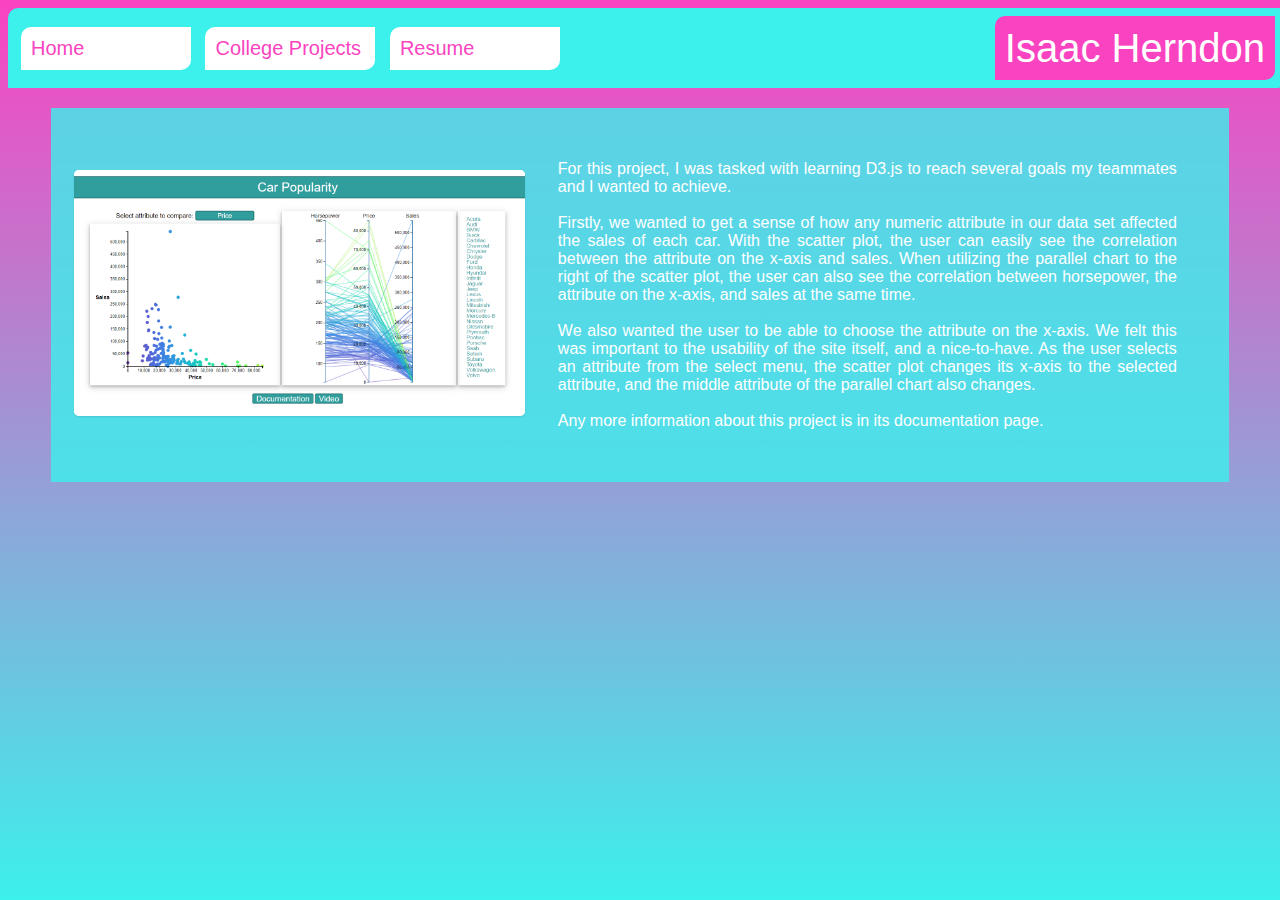
==== collegeProjects.html @ 23a6e67b "Completed banner" ====
<!DOCTYPE html>
<html>
    <head>
        <title>College Projects</title>
        <link rel="stylesheet" type="text/css" href="css/overall.css">
        
    </head>
    
    <body>
        <div id="header"></div><br><br><br><br><br>
        <div class="displayArea">
            <table>
                <tr>
                    <td class="container" width="40%">
                        <a href="cardataset/finalProject.html"><img class="box" src='imgs/d3Project.png' alt="D3.js Project"></a>
                    </td>
                    <td class="infoCell">
                        For this project, I was tasked with learning D3.js to reach several goals my teammates and I wanted to achieve. 
                        <br><br>Firstly, we wanted to get a sense of how any numeric attribute in our data set affected the sales of each car. With the scatter plot, the user can easily see the correlation between the attribute on the x-axis and sales. When utilizing the parallel chart to the right of the scatter plot, the user can also see the correlation between horsepower, the attribute on the x-axis, and sales at the same time.
                        <br><br>We also wanted the user to be able to choose the attribute on the x-axis. We felt this was important to the usability of the site itself, and a nice-to-have. As the user selects an attribute from the select menu, the scatter plot changes its x-axis to the selected attribute, and the middle attribute of the parallel chart also changes.
                        <br><br>Any more information about this project is in its documentation page.
                    </td>
                </tr>
            </table>
            
        </div>
        
        
        <script src="https://ajax.googleapis.com/ajax/libs/jquery/3.3.1/jquery.min.js"></script>
        <script> 
            $(function(){
              $("#header").load("includes/header.html"); 
              //$("#footer").load("footer.html"); 
            });
        </script> 
        <script src="js/overall.js"></script>
    </body>
</html>
---- css/overall.css ----
* {
    font-family: Arial;
}

html {
    min-height: 100%;
}

body {
    background-image: linear-gradient(rgba(250, 67, 192, 1), rgba(60, 240, 236, 1));
    background-repeat: no-repeat;
    min-height: 100%;
}

#header {
    height: 80px;
    width: 100%;
    background-color: rgba(60, 240, 236, 1);
    border-top-left-radius: 10px;
    border-bottom-right-radius: 10px;
    position: fixed;
}

.links {
    display: inline-block;
    background-color: white;
    color: rgba(250, 67, 192, 1);
    padding: 10px;
    font-size: 20px;
    margin-left: 10px;
    text-decoration: none;
    border-top-left-radius: 10px;
    border-bottom-right-radius: 10px;
    width: 150px;
    transition: box-shadow .25s, width .25s, background-color .5s, color .5s;
}

.links:hover {
    background-color: #fa43c0;
    color: white;
    box-shadow: 3px 5px rgba(145, 36, 111, 1);
    width: 225px;
}

#titleCell {
    text-align: right;
}

#bannerTable {
    height: 100%;
    width: 100%;
}

#linkColumn {
    text-align: left;
}

#siteTitle {
    color: white;
    padding: 10px;
    font-size: 40px;
    margin-right: 10px;
    text-decoration: none;
    background-color: rgba(250, 67, 192, 1);
    border-top-left-radius: 10px;
    border-bottom-right-radius: 10px;
    transition: box-shadow .25s;
}

#siteTitle:hover {
    box-shadow: 3px 5px rgba(145, 36, 111, 1);
}

/* citation for box code below
author: Tobias Ahlin Bjerrome
date accessed: 05/06/2020
url: https://tobiasahlin.com/blog/how-to-animate-box-shadow/
*/

.box {
    position: relative;
    display: inline-block;
    background-color: #fff;
    width: 100%;
    border-radius: 5px;
    box-shadow: 0 1px 2px rgba(0, 0, 0, 0.1);
    border-radius: 5px;
    -webkit-transition: all 0.6s cubic-bezier(0.165, 0.84, 0.44, 1);
    transition: all 0.6s cubic-bezier(0.165, 0.84, 0.44, 1);
}

.box::after {
    content: "";
    border-radius: 5px;
    position: absolute;
    z-index: -1;
    top: 0;
    left: 0;
    width: 100%;
    height: 100%;
    box-shadow: 0 40px 5px rgba(0, 0, 0, 0.9);
    opacity: 0;
    -webkit-transition: all 0.6s cubic-bezier(0.165, 0.84, 0.44, 1);
    transition: all 0.6s cubic-bezier(0.165, 0.84, 0.44, 1);
}

.box:hover {
    -webkit-transform: scale(1.02, 1.02);
    transform: scale(1.02, 1.02);
}

.box:hover::after {
    opacity: 1;
}

/* end of cited code */

.displayArea {
    background-color: rgba(60, 240, 236, .8);
    width: 90%;
    margin: 0 auto;
    margin-top: 10px;
    padding: 20px;
}

.infoCell {
    padding: 30px;
    text-align: justify;
    color: white;
}

#resumeDisplay {
    width: 1000px;
    text-align: center;
}
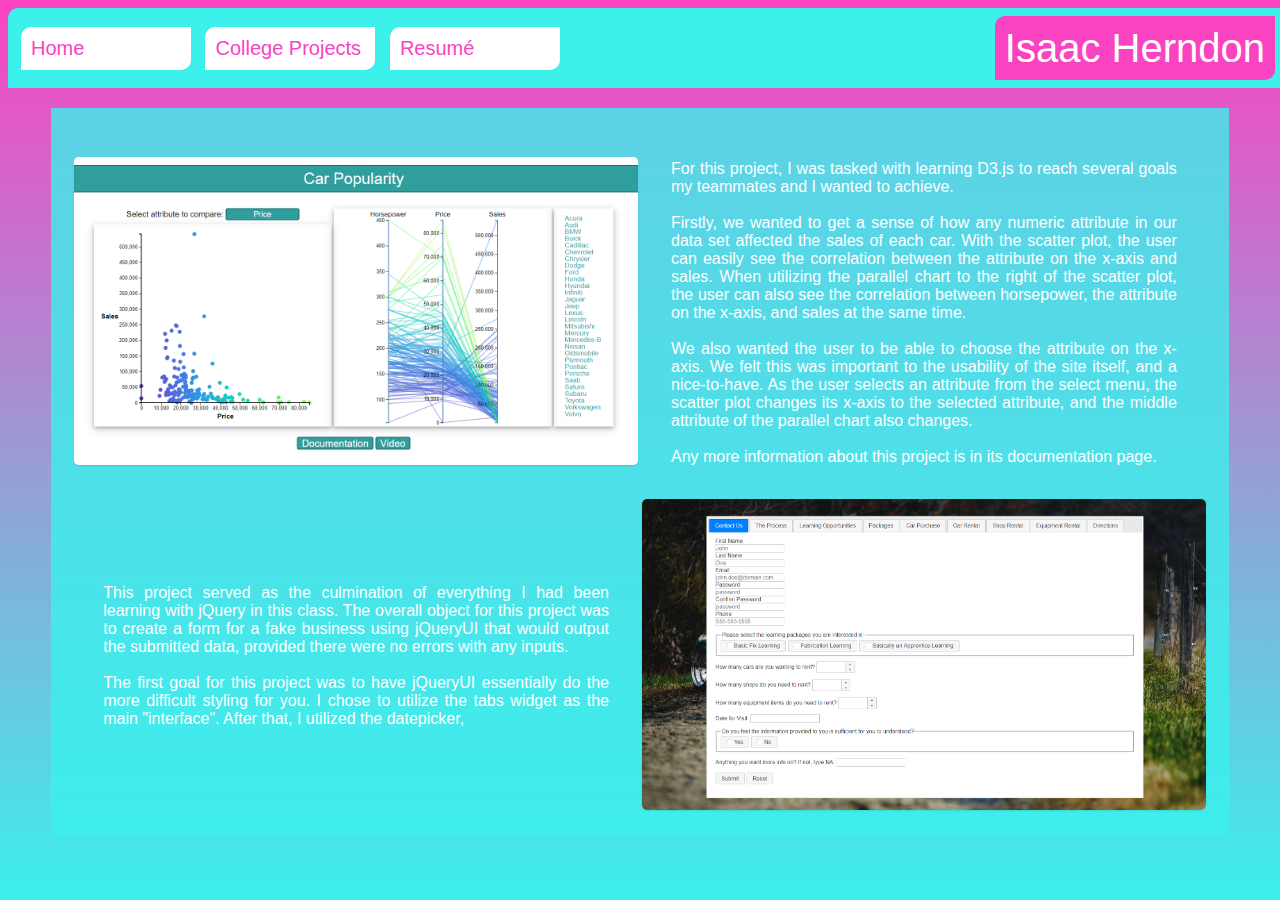
==== commit 3a701d9f: "Update collegeProjects.html" ====
--- a/collegeProjects.html
+++ b/collegeProjects.html
@@ -11,7 +11,7 @@
         <div class="displayArea">
             <table>
                 <tr>
-                    <td class="container" width="40%">
+                    <td class="container" width="50%">
                         <a href="cardataset/finalProject.html"><img class="box" src='imgs/d3Project.png' alt="D3.js Project"></a>
                     </td>
                     <td class="infoCell">
@@ -19,6 +19,15 @@
                         <br><br>Firstly, we wanted to get a sense of how any numeric attribute in our data set affected the sales of each car. With the scatter plot, the user can easily see the correlation between the attribute on the x-axis and sales. When utilizing the parallel chart to the right of the scatter plot, the user can also see the correlation between horsepower, the attribute on the x-axis, and sales at the same time.
                         <br><br>We also wanted the user to be able to choose the attribute on the x-axis. We felt this was important to the usability of the site itself, and a nice-to-have. As the user selects an attribute from the select menu, the scatter plot changes its x-axis to the selected attribute, and the middle attribute of the parallel chart also changes.
                         <br><br>Any more information about this project is in its documentation page.
+                    </td>
+                </tr>
+                <tr>
+                    <td class="infoCell">
+                        This project served as the culmination of everything I had been learning with jQuery in this class. The overall object for this project was to create a form for a fake business using jQueryUI that would output the submitted data, provided there were no errors with any inputs.
+                        <br><br>The first goal for this project was to have jQueryUI essentially do the more difficult styling for you. I chose to utilize the tabs widget as the main "interface". After that, I utilized the datepicker,
+                    </td>
+                    <td class="container">
+                        <a href="jQueryProject/finalRelease.html"><img class="box" src='imgs/jQueryProject.png' alt="jQuery Project"></a>
                     </td>
                 </tr>
             </table>
--- a/css/overall.css
+++ b/css/overall.css
@@ -19,6 +19,7 @@
     border-top-left-radius: 10px;
     border-bottom-right-radius: 10px;
     position: fixed;
+    z-index: 1;
 }
 
 .links {
@@ -93,7 +94,6 @@
     content: "";
     border-radius: 5px;
     position: absolute;
-    z-index: -1;
     top: 0;
     left: 0;
     width: 100%;
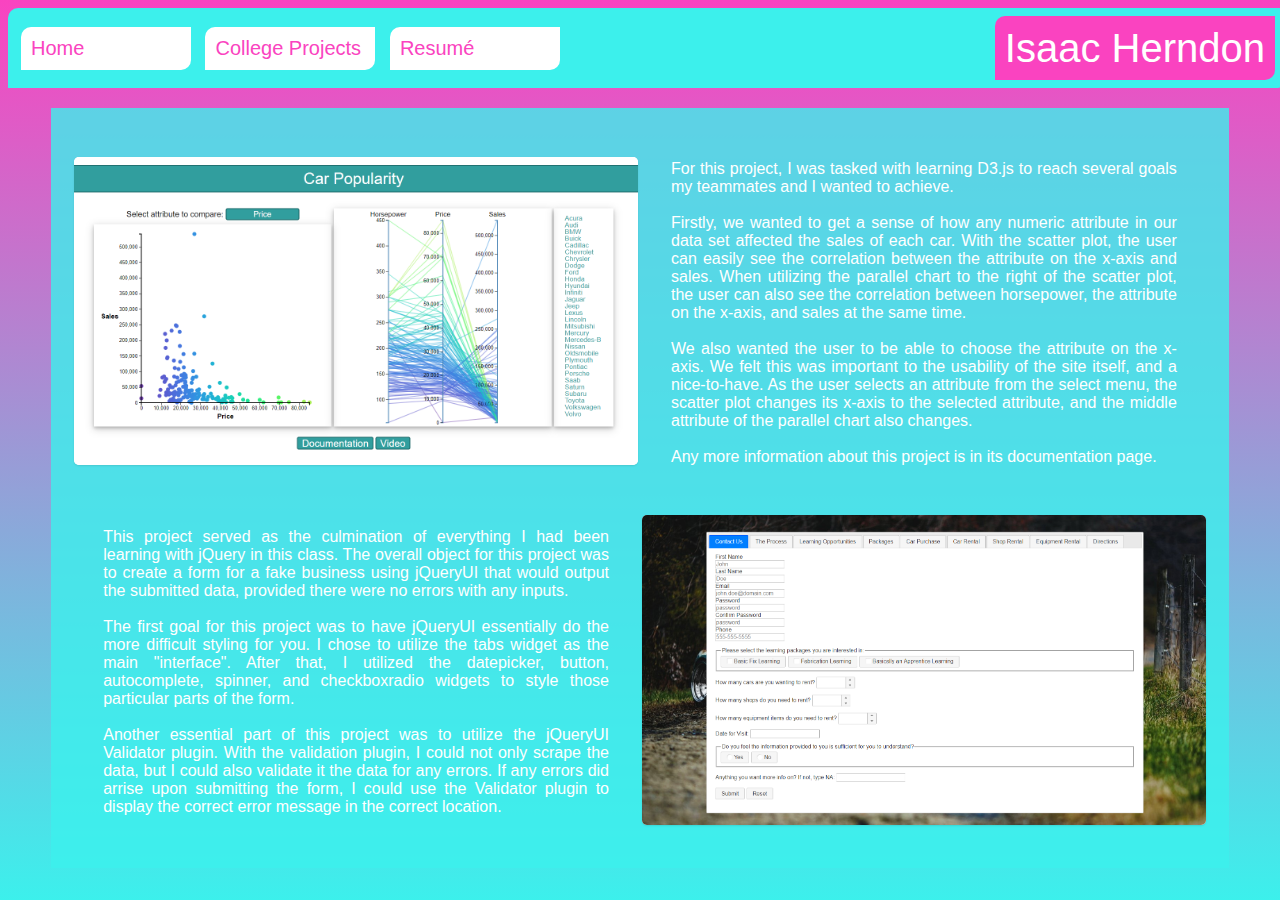
==== commit f4496864: "Update collegeProjects.html" ====
--- a/collegeProjects.html
+++ b/collegeProjects.html
@@ -24,7 +24,8 @@
                 <tr>
                     <td class="infoCell">
                         This project served as the culmination of everything I had been learning with jQuery in this class. The overall object for this project was to create a form for a fake business using jQueryUI that would output the submitted data, provided there were no errors with any inputs.
-                        <br><br>The first goal for this project was to have jQueryUI essentially do the more difficult styling for you. I chose to utilize the tabs widget as the main "interface". After that, I utilized the datepicker,
+                        <br><br>The first goal for this project was to have jQueryUI essentially do the more difficult styling for you. I chose to utilize the tabs widget as the main "interface". After that, I utilized the datepicker, button, autocomplete, spinner, and checkboxradio widgets to style those particular parts of the form.
+                        <br><br>Another essential part of this project was to utilize the jQueryUI Validator plugin. With the validation plugin, I could not only scrape the data, but I could also validate it the data for any errors. If any errors did arrise upon submitting the form, I could use the Validator plugin to display the correct error message in the correct location.
                     </td>
                     <td class="container">
                         <a href="jQueryProject/finalRelease.html"><img class="box" src='imgs/jQueryProject.png' alt="jQuery Project"></a>
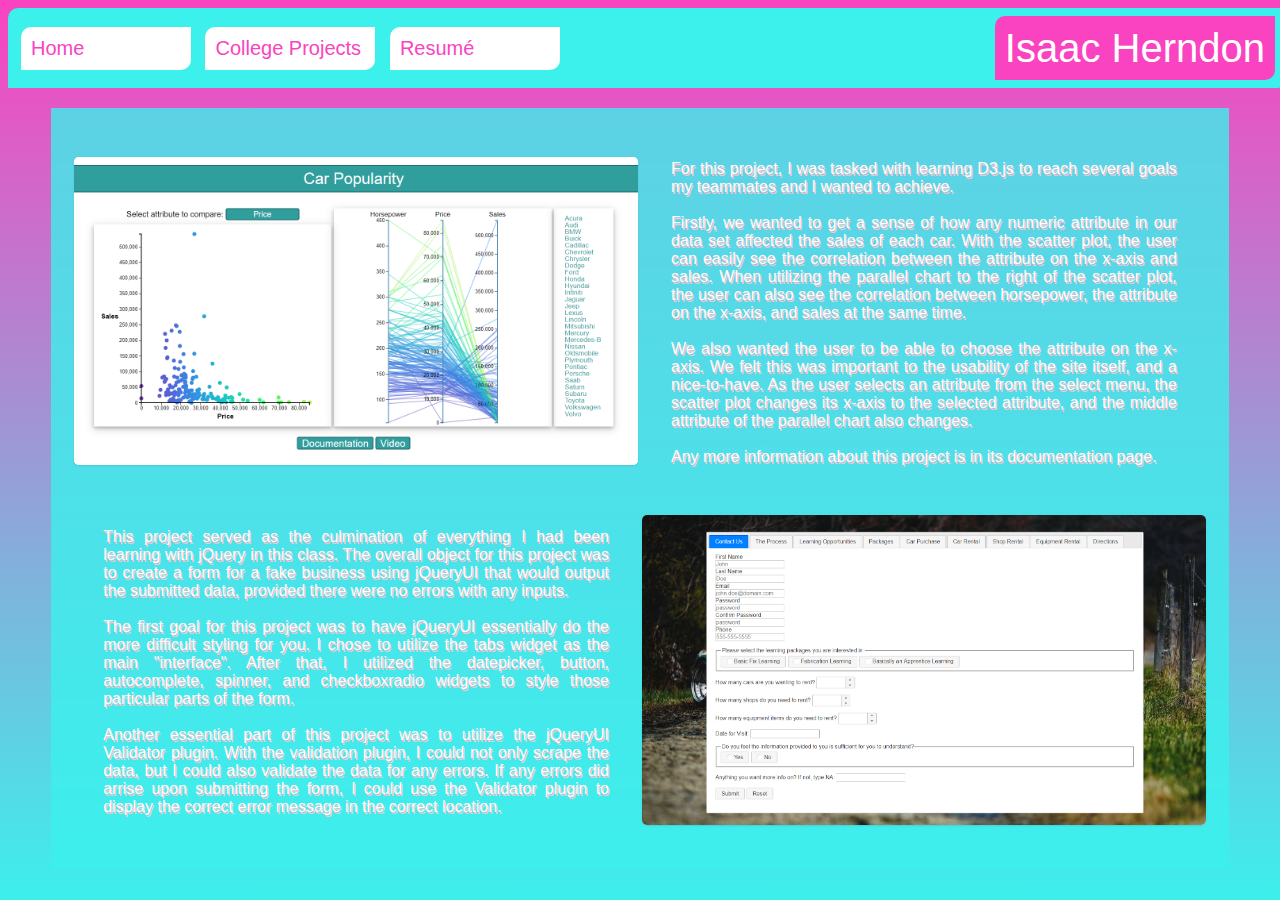
==== commit c30379c9: "updated collegeProjects" ====
--- a/collegeProjects.html
+++ b/collegeProjects.html
@@ -25,7 +25,7 @@
                     <td class="infoCell">
                         This project served as the culmination of everything I had been learning with jQuery in this class. The overall object for this project was to create a form for a fake business using jQueryUI that would output the submitted data, provided there were no errors with any inputs.
                         <br><br>The first goal for this project was to have jQueryUI essentially do the more difficult styling for you. I chose to utilize the tabs widget as the main "interface". After that, I utilized the datepicker, button, autocomplete, spinner, and checkboxradio widgets to style those particular parts of the form.
-                        <br><br>Another essential part of this project was to utilize the jQueryUI Validator plugin. With the validation plugin, I could not only scrape the data, but I could also validate it the data for any errors. If any errors did arrise upon submitting the form, I could use the Validator plugin to display the correct error message in the correct location.
+                        <br><br>Another essential part of this project was to utilize the jQueryUI Validator plugin. With the validation plugin, I could not only scrape the data, but I could also validate the data for any errors. If any errors did arrise upon submitting the form, I could use the Validator plugin to display the correct error message in the correct location.
                     </td>
                     <td class="container">
                         <a href="jQueryProject/finalRelease.html"><img class="box" src='imgs/jQueryProject.png' alt="jQuery Project"></a>
--- a/css/overall.css
+++ b/css/overall.css
@@ -127,6 +127,7 @@
     padding: 30px;
     text-align: justify;
     color: white;
+    text-shadow: 1px 2px pink;
 }
 
 #resumeDisplay {
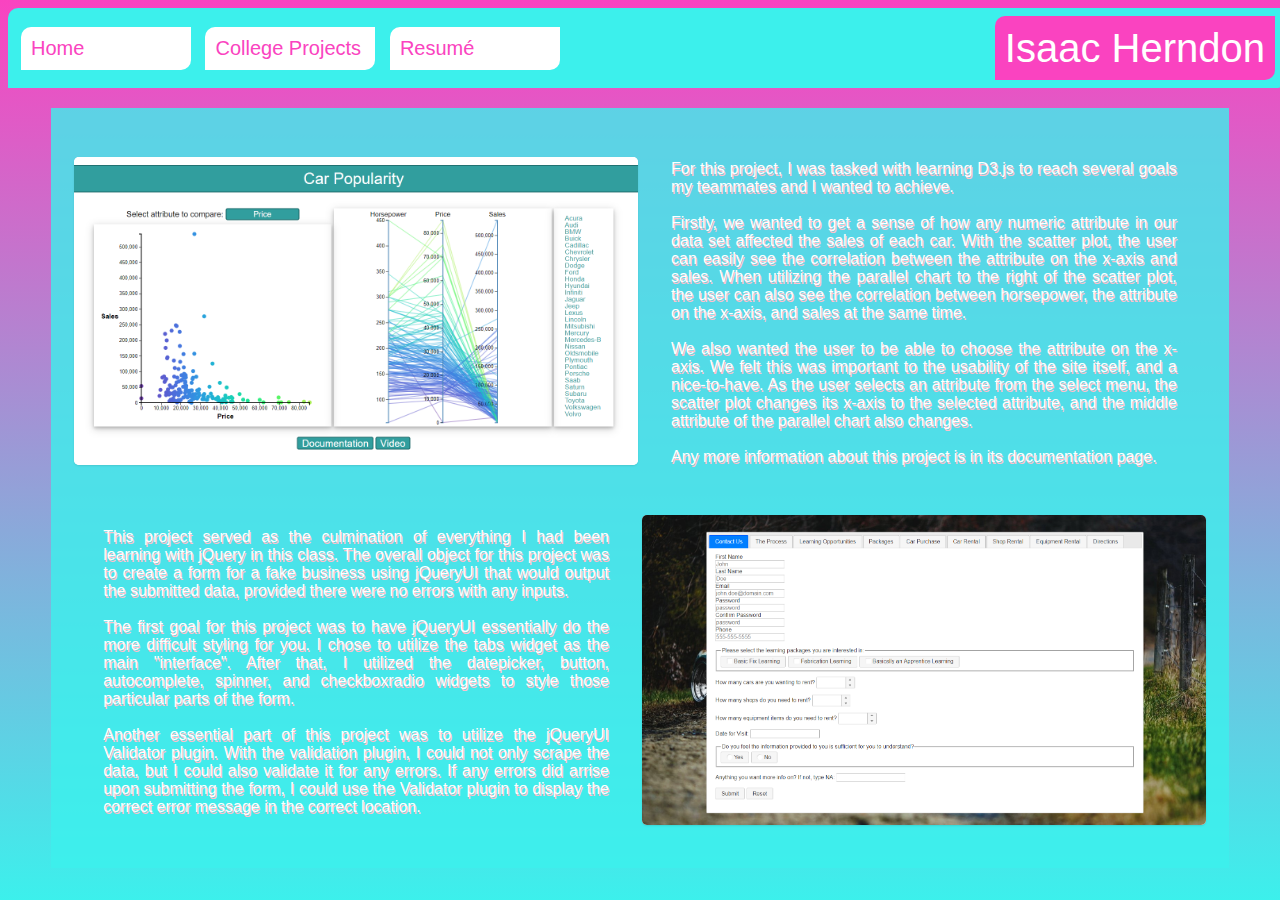
==== commit 32c607ef: "Update collegeProjects.html" ====
--- a/collegeProjects.html
+++ b/collegeProjects.html
@@ -25,7 +25,7 @@
                     <td class="infoCell">
                         This project served as the culmination of everything I had been learning with jQuery in this class. The overall object for this project was to create a form for a fake business using jQueryUI that would output the submitted data, provided there were no errors with any inputs.
                         <br><br>The first goal for this project was to have jQueryUI essentially do the more difficult styling for you. I chose to utilize the tabs widget as the main "interface". After that, I utilized the datepicker, button, autocomplete, spinner, and checkboxradio widgets to style those particular parts of the form.
-                        <br><br>Another essential part of this project was to utilize the jQueryUI Validator plugin. With the validation plugin, I could not only scrape the data, but I could also validate the data for any errors. If any errors did arrise upon submitting the form, I could use the Validator plugin to display the correct error message in the correct location.
+                        <br><br>Another essential part of this project was to utilize the jQueryUI Validator plugin. With the validation plugin, I could not only scrape the data, but I could also validate it for any errors. If any errors did arrise upon submitting the form, I could use the Validator plugin to display the correct error message in the correct location.
                     </td>
                     <td class="container">
                         <a href="jQueryProject/finalRelease.html"><img class="box" src='imgs/jQueryProject.png' alt="jQuery Project"></a>
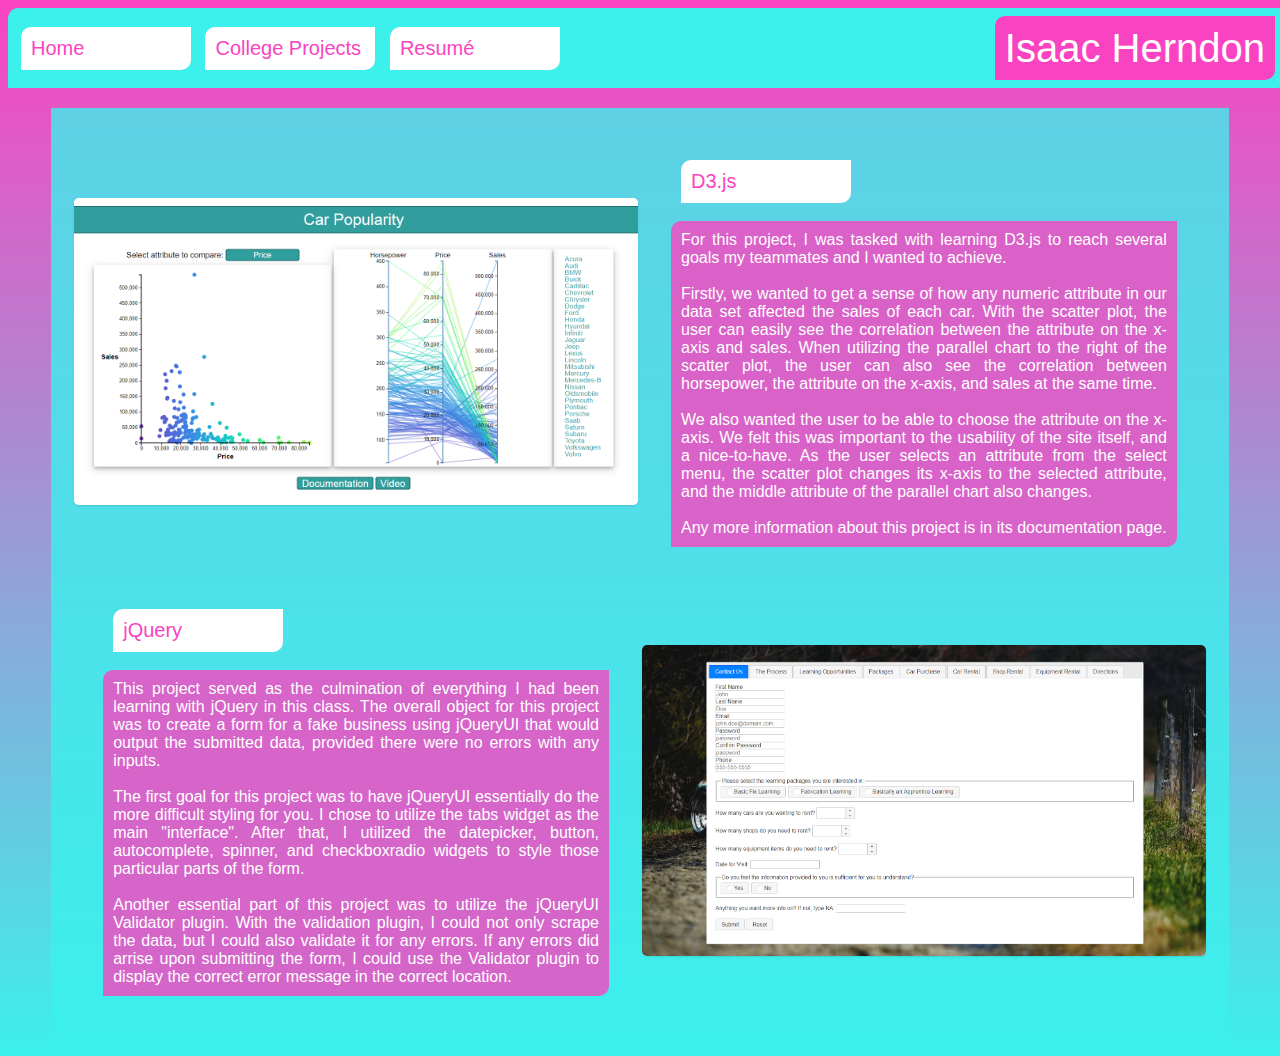
==== commit e8a9ab99: "update collegeProjects" ====
--- a/collegeProjects.html
+++ b/collegeProjects.html
@@ -15,17 +15,23 @@
                         <a href="cardataset/finalProject.html"><img class="box" src='imgs/d3Project.png' alt="D3.js Project"></a>
                     </td>
                     <td class="infoCell">
+                        <a href="cardataset/finalProject.html"><span class="links">D3.js</span></a><br><br>
+                        <div class="infoCellText">
                         For this project, I was tasked with learning D3.js to reach several goals my teammates and I wanted to achieve. 
                         <br><br>Firstly, we wanted to get a sense of how any numeric attribute in our data set affected the sales of each car. With the scatter plot, the user can easily see the correlation between the attribute on the x-axis and sales. When utilizing the parallel chart to the right of the scatter plot, the user can also see the correlation between horsepower, the attribute on the x-axis, and sales at the same time.
                         <br><br>We also wanted the user to be able to choose the attribute on the x-axis. We felt this was important to the usability of the site itself, and a nice-to-have. As the user selects an attribute from the select menu, the scatter plot changes its x-axis to the selected attribute, and the middle attribute of the parallel chart also changes.
                         <br><br>Any more information about this project is in its documentation page.
+                        </div>
                     </td>
                 </tr>
                 <tr>
                     <td class="infoCell">
+                        <a href="jQueryProject/finalRelease.html"><span class="links">jQuery</span></a><br><br>
+                        <div class="infoCellText">
                         This project served as the culmination of everything I had been learning with jQuery in this class. The overall object for this project was to create a form for a fake business using jQueryUI that would output the submitted data, provided there were no errors with any inputs.
                         <br><br>The first goal for this project was to have jQueryUI essentially do the more difficult styling for you. I chose to utilize the tabs widget as the main "interface". After that, I utilized the datepicker, button, autocomplete, spinner, and checkboxradio widgets to style those particular parts of the form.
                         <br><br>Another essential part of this project was to utilize the jQueryUI Validator plugin. With the validation plugin, I could not only scrape the data, but I could also validate it for any errors. If any errors did arrise upon submitting the form, I could use the Validator plugin to display the correct error message in the correct location.
+                        </div>
                     </td>
                     <td class="container">
                         <a href="jQueryProject/finalRelease.html"><img class="box" src='imgs/jQueryProject.png' alt="jQuery Project"></a>
--- a/css/overall.css
+++ b/css/overall.css
@@ -127,7 +127,13 @@
     padding: 30px;
     text-align: justify;
     color: white;
-    text-shadow: 1px 2px pink;
+}
+
+.infoCellText {
+    background-color: rgba(250, 67, 192, .8);
+    padding: 10px;
+    border-top-left-radius: 10px;
+    border-bottom-right-radius: 10px;
 }
 
 #resumeDisplay {
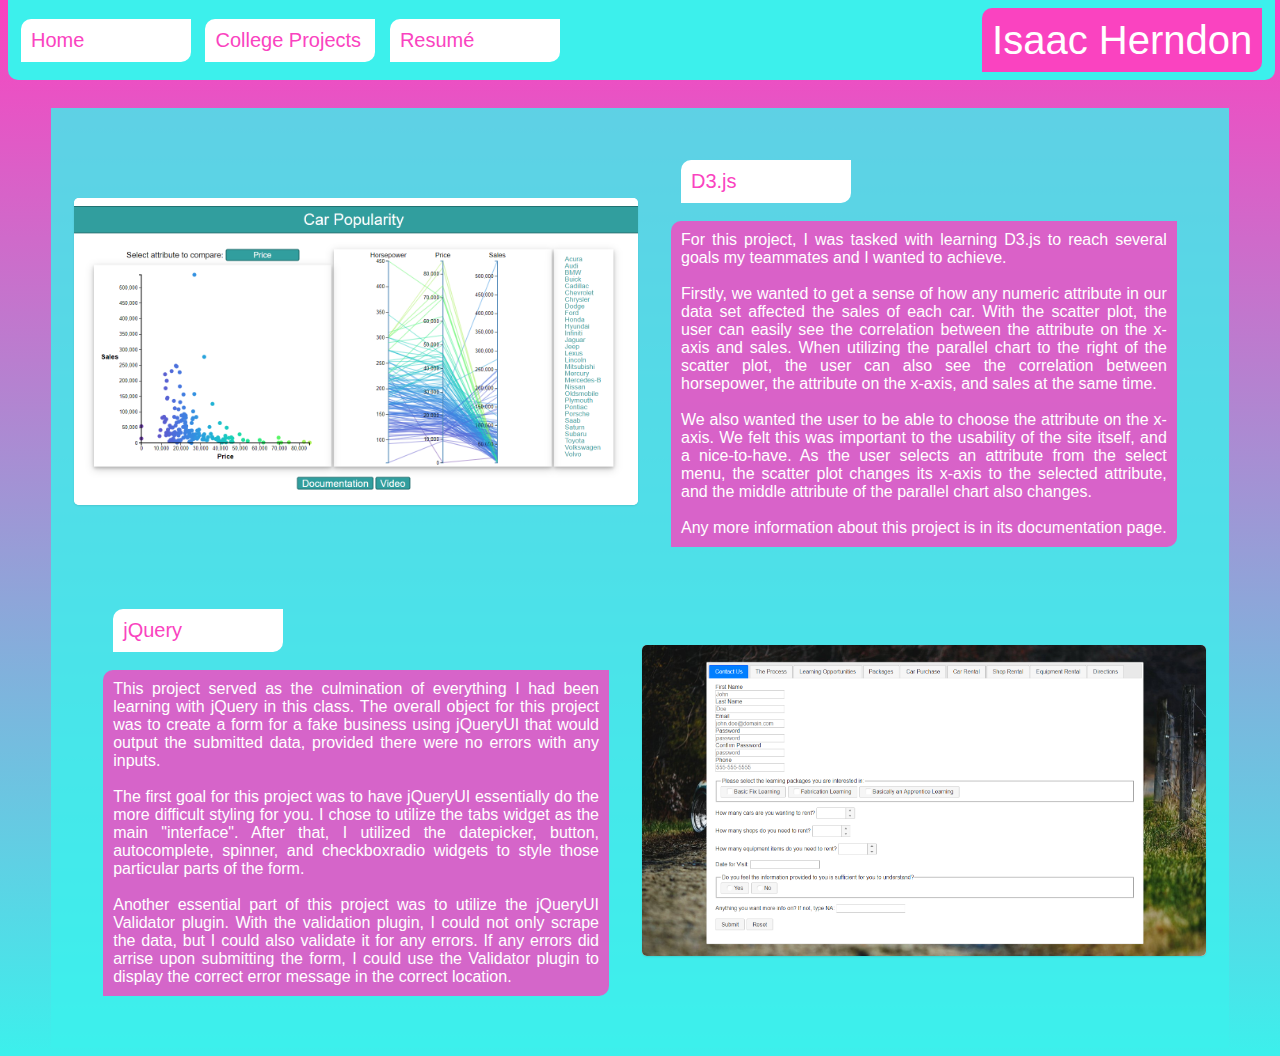
==== commit 311df87a: "update index.html" ====
--- a/collegeProjects.html
+++ b/collegeProjects.html
@@ -1,5 +1,5 @@
 <!DOCTYPE html>
-<html>
+<html lang="en">
     <head>
         <title>College Projects</title>
         <link rel="stylesheet" type="text/css" href="css/overall.css">
--- a/css/overall.css
+++ b/css/overall.css
@@ -14,11 +14,12 @@
 
 #header {
     height: 80px;
-    width: 100%;
+    width: 99%;
     background-color: rgba(60, 240, 236, 1);
-    border-top-left-radius: 10px;
-    border-bottom-right-radius: 10px;
+    border-bottom-right-radius: 10px;
+    border-bottom-left-radius: 10px;
     position: fixed;
+    top: 0;
     z-index: 1;
 }
 
@@ -140,3 +141,81 @@
     width: 1000px;
     text-align: center;
 }
+
+#resumeDownload {
+    text-align: left;
+    display: inline-block;
+    background-color: white;
+    color: rgba(250, 67, 192, 1);
+    padding: 10px;
+    font-size: 25px;
+    margin-left: 10px;
+    text-decoration: none;
+    border-top-left-radius: 10px;
+    border-bottom-right-radius: 10px;
+    width: 220px;
+    transition: box-shadow .25s, width .25s, background-color .5s, color .5s;
+}
+
+#resumeDownload:hover {
+    background-color: #fa43c0;
+    color: white;
+    box-shadow: 3px 5px rgba(145, 36, 111, 1);
+    width: 330px;
+}
+
+#cardContainer {
+    text-align: center;
+}
+
+.homeCards {
+    display: inline-block;
+    position: relative;
+    vertical-align: top;
+    width: 300px;
+    height: 400px;
+    font-size: 17px;
+    background-color: rgba(60, 240, 236, .8);
+    margin: 10px;
+    color: white;
+    opacity: .7;
+    transition: width .5s, height .5s, font-size .5s, opacity .5s, padding .5s;
+    padding: 10px;
+    text-align: left;
+    border-top-left-radius: 10px;
+    border-bottom-right-radius: 10px;
+    overflow: hidden;
+}
+
+.homeCards:hover {
+    width: 413px;
+    height: 550px;
+    top: 0;
+    opacity: 1;
+    padding: 15px;
+    font-size: 24px;
+}
+
+#trident {
+    position: absolute;
+    bottom: 0;
+    right: 0;
+    margin-top: 0px;
+    display: block;
+    width: 86px;
+    height: 100px;
+    transition: width .5s, height .5s;
+}
+
+.homeCards:hover #trident {
+    width: 129px;
+    height: 150px;
+}
+
+.homeCardText {
+    background-color: rgba(250, 67, 192, .8);
+    padding: 10px;
+    border-top-left-radius: 10px;
+    border-bottom-right-radius: 10px;
+    margin-top: 5px;
+}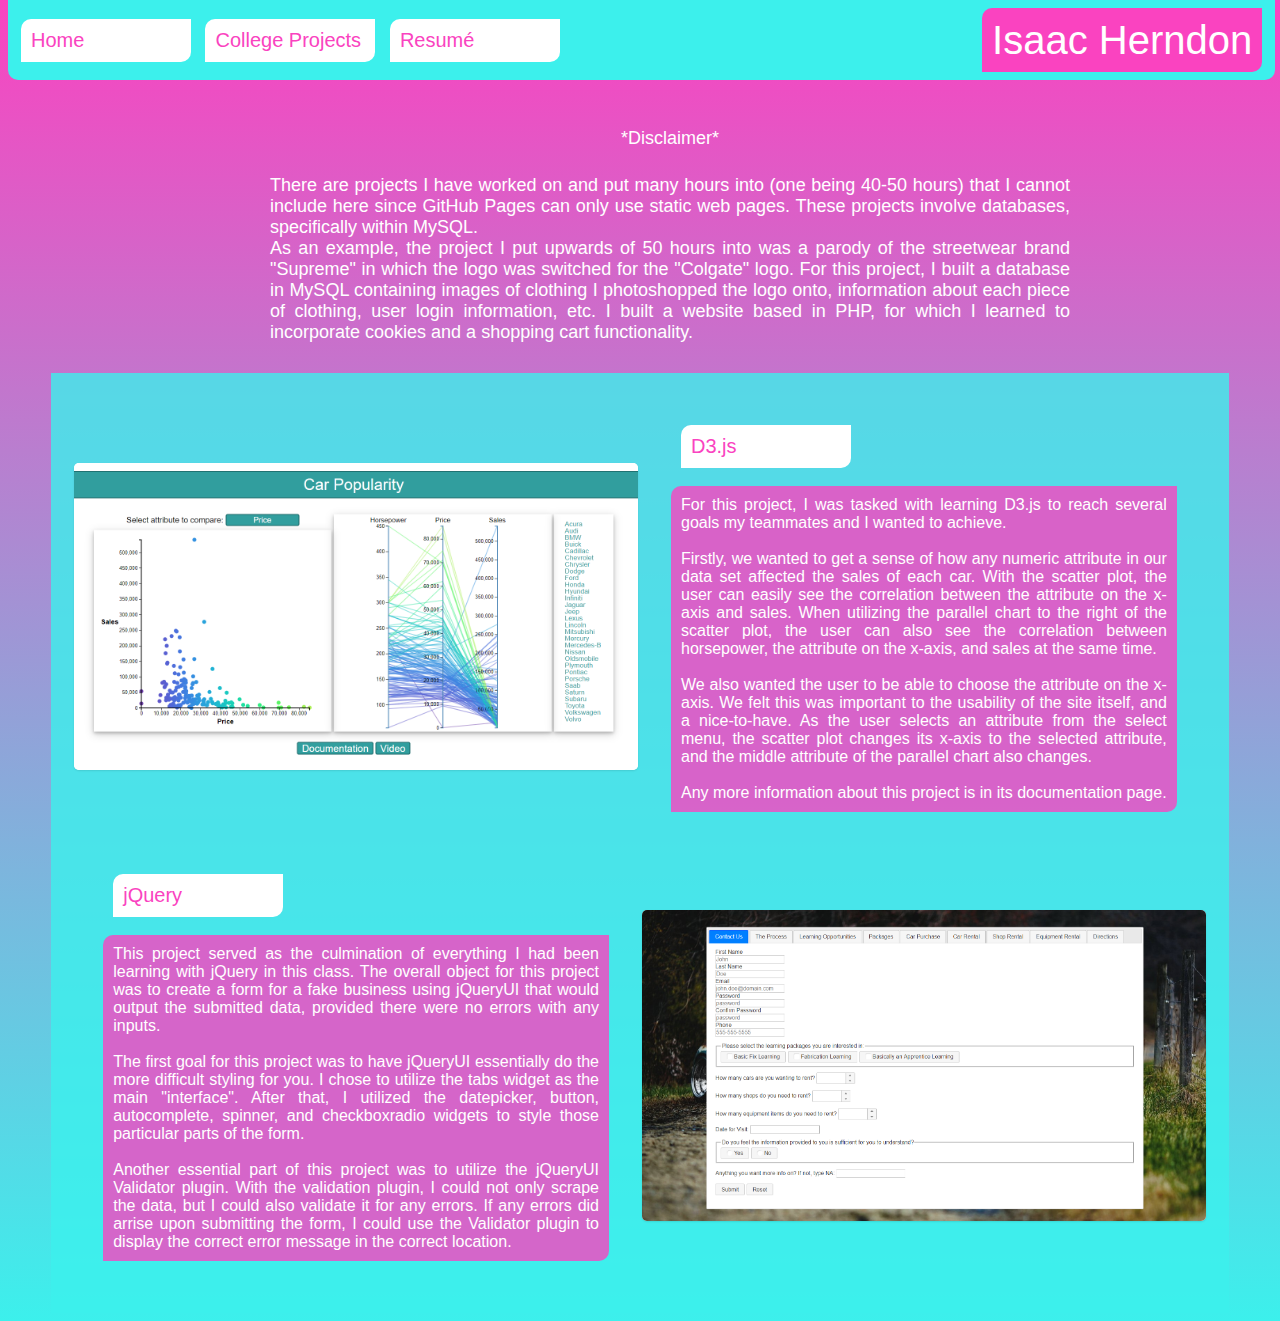
==== commit b627a2ca: "updated homepage and college projects page" ====
--- a/collegeProjects.html
+++ b/collegeProjects.html
@@ -8,6 +8,11 @@
     
     <body>
         <div id="header"></div><br><br><br><br><br>
+        <div id="disclaimer">
+            <p style='text-align: center; margin-bottom: 5px'>*Disclaimer*</p><br>
+            There are projects I have worked on and put many hours into (one being 40-50 hours) that I cannot include here since GitHub Pages can only use static web pages. These projects involve databases, specifically within MySQL. <br>
+            As an example, the project I put upwards of 50 hours into was a parody of the streetwear brand "Supreme" in which the logo was switched for the "Colgate" logo. For this project, I built a database in MySQL containing images of clothing I photoshopped the logo onto, information about each piece of clothing, user login information, etc. I built a website based in PHP, for which I learned to incorporate cookies and a shopping cart functionality.
+        </div>
         <div class="displayArea">
             <table>
                 <tr>
--- a/css/overall.css
+++ b/css/overall.css
@@ -166,33 +166,32 @@
 
 #cardContainer {
     text-align: center;
+    width: 100%;
+    height: 400px;
 }
 
 .homeCards {
     display: inline-block;
     position: relative;
     vertical-align: top;
-    width: 300px;
+    width: 30%;
     height: 400px;
     font-size: 17px;
+    margin: 2px;
     background-color: rgba(60, 240, 236, .8);
-    margin: 10px;
     color: white;
     opacity: .7;
     transition: width .5s, height .5s, font-size .5s, opacity .5s, padding .5s;
-    padding: 10px;
     text-align: left;
-    border-top-left-radius: 10px;
+    border-bottom-left-radius: 10px;
     border-bottom-right-radius: 10px;
     overflow: hidden;
+    padding: 10px;
 }
 
 .homeCards:hover {
-    width: 413px;
-    height: 550px;
     top: 0;
     opacity: 1;
-    padding: 15px;
     font-size: 24px;
 }
 
@@ -202,14 +201,18 @@
     right: 0;
     margin-top: 0px;
     display: block;
-    width: 86px;
+    width: 180px;
     height: 100px;
-    transition: width .5s, height .5s;
+    opacity: 1;
+    transition: width .5s, height .5s, opacity .5s, transform .5s, object-fit .5s, object-position .5s;
 }
 
 .homeCards:hover #trident {
-    width: 129px;
-    height: 150px;
+    width: 100%;
+    height: 100%;
+    opacity: .1;
+    object-fit: cover;
+    object-position: center center;
 }
 
 .homeCardText {
@@ -218,4 +221,28 @@
     border-top-left-radius: 10px;
     border-bottom-right-radius: 10px;
     margin-top: 5px;
+    position: relative;
+    z-index: 2;
+}
+
+#introText {
+    position: relative;
+    text-align: justify;
+    width: 800px;
+    left: 50%;
+    transform: translateX(-50%);
+    color: white;
+    margin: 30px;
+    font-size: 18px;
+}
+
+#disclaimer {
+    position: relative;
+    text-align: justify;
+    width: 800px;
+    left: 50%;
+    transform: translateX(-50%);
+    color: white;
+    margin: 30px;
+    font-size: 18px;
 }